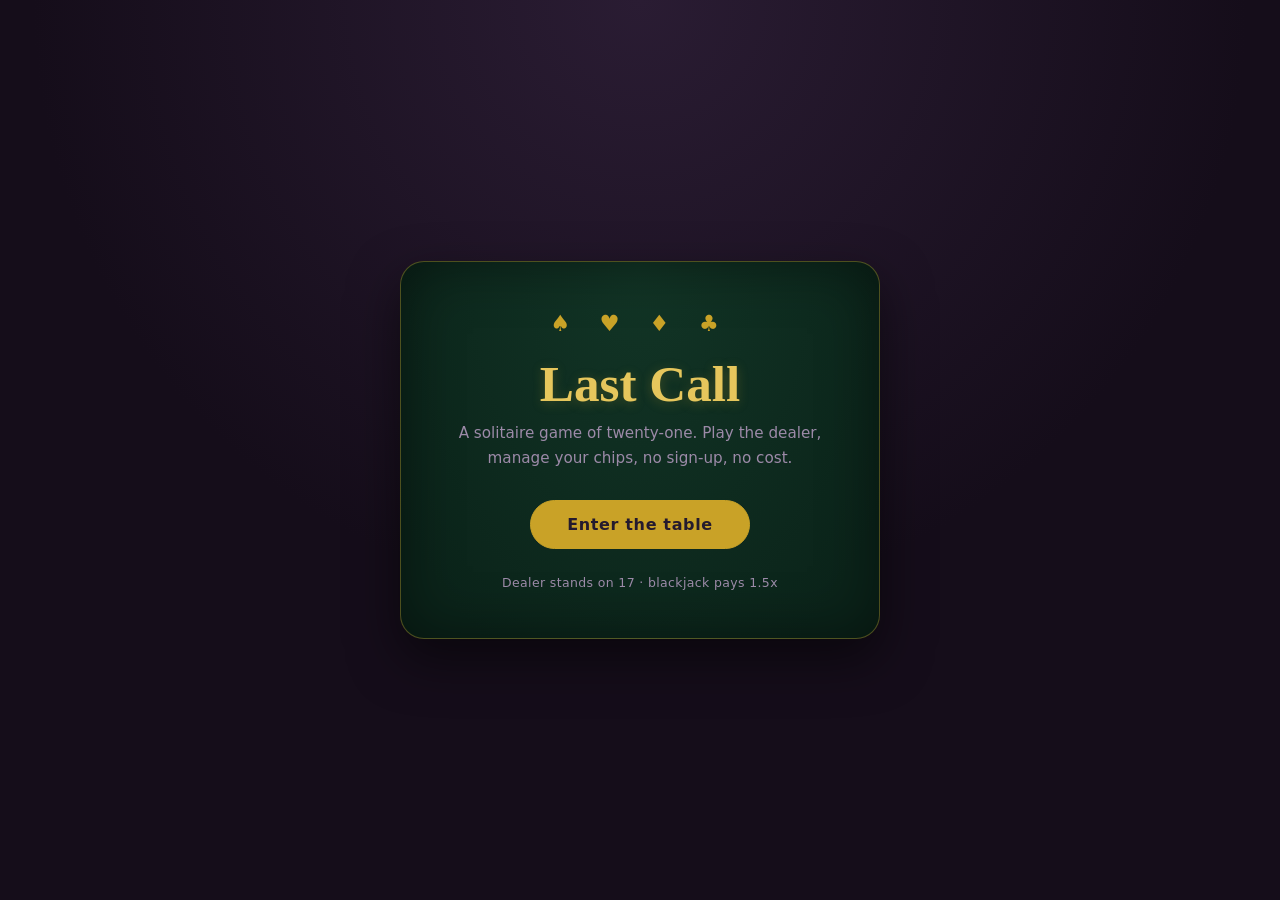
==== source/index.html @ 6c2baff7 "separate js and html, format fixes" ====
<!DOCTYPE html>
<html lang="en">

<head>
  <meta charset="UTF-8">
  <meta name="viewport" content="width=device-width, initial-scale=1.0">
  <title>Last Call — a solitaire twenty-one</title>
  <style>
    :root {
      --bg: #150d1a;
      --gold: #c9a227;
      --gold-bright: #e6c65c;
      --cream: #f3ead8;
      --muted: #9c8aa8;
      --felt: #123526;
      --felt-dark: #0b241a;
      --serif: 'Playfair Display', Georgia, serif;
      --sans: 'Inter', system-ui, sans-serif;
    }

    * {
      box-sizing: border-box;
    }

    body {
      margin: 0;
      min-height: 100vh;
      background: radial-gradient(circle at 50% 0%, #2a1c33 0%, var(--bg) 55%);
      color: var(--cream);
      font-family: var(--sans);
      display: flex;
      flex-direction: column;
      align-items: center;
      justify-content: center;
      text-align: center;
      padding: 32px 20px;
    }

    .frame {
      max-width: 480px;
      border: 1px solid rgba(201, 162, 39, 0.35);
      border-radius: 24px;
      padding: 48px 32px;
      background: radial-gradient(ellipse at 50% 0%, var(--felt) 0%, var(--felt-dark) 85%);
      box-shadow: inset 0 0 60px rgba(0, 0, 0, 0.45), 0 20px 50px rgba(0, 0, 0, 0.5);
    }

    .glyphs {
      font-size: 1.4rem;
      letter-spacing: 0.5em;
      color: var(--gold);
      margin-bottom: 18px;
    }

    h1 {
      font-family: var(--serif);
      font-size: clamp(2.2rem, 6vw, 3.2rem);
      margin: 0 0 8px;
      color: var(--gold-bright);
      text-shadow: 0 2px 12px rgba(201, 162, 39, 0.25);
    }

    p {
      color: var(--muted);
      font-size: 0.95rem;
      line-height: 1.6;
      margin: 0 0 30px;
    }

    a.play {
      display: inline-block;
      font-family: var(--sans);
      font-weight: 600;
      letter-spacing: 0.04em;
      text-decoration: none;
      padding: 14px 36px;
      border-radius: 999px;
      border: 1px solid var(--gold);
      background: var(--gold);
      color: #241a2e;
      transition: transform 120ms ease, background 120ms ease;
    }

    a.play:hover {
      background: var(--gold-bright);
      transform: translateY(-2px);
    }

    .rules {
      margin-top: 26px;
      font-size: 0.78rem;
      color: var(--muted);
      letter-spacing: 0.03em;
    }
  </style>
</head>

<body>
  <div class="frame">
    <div class="glyphs">♠ ♥ ♦ ♣</div>
    <h1>Last Call</h1>
    <p>A solitaire game of twenty-one. Play the dealer, manage your chips, no sign-up, no cost.</p>
    <a class="play" href="game.html">Enter the table</a>
    <div class="rules">Dealer stands on 17 &middot; blackjack pays 1.5x</div>
  </div>
</body>

</html>
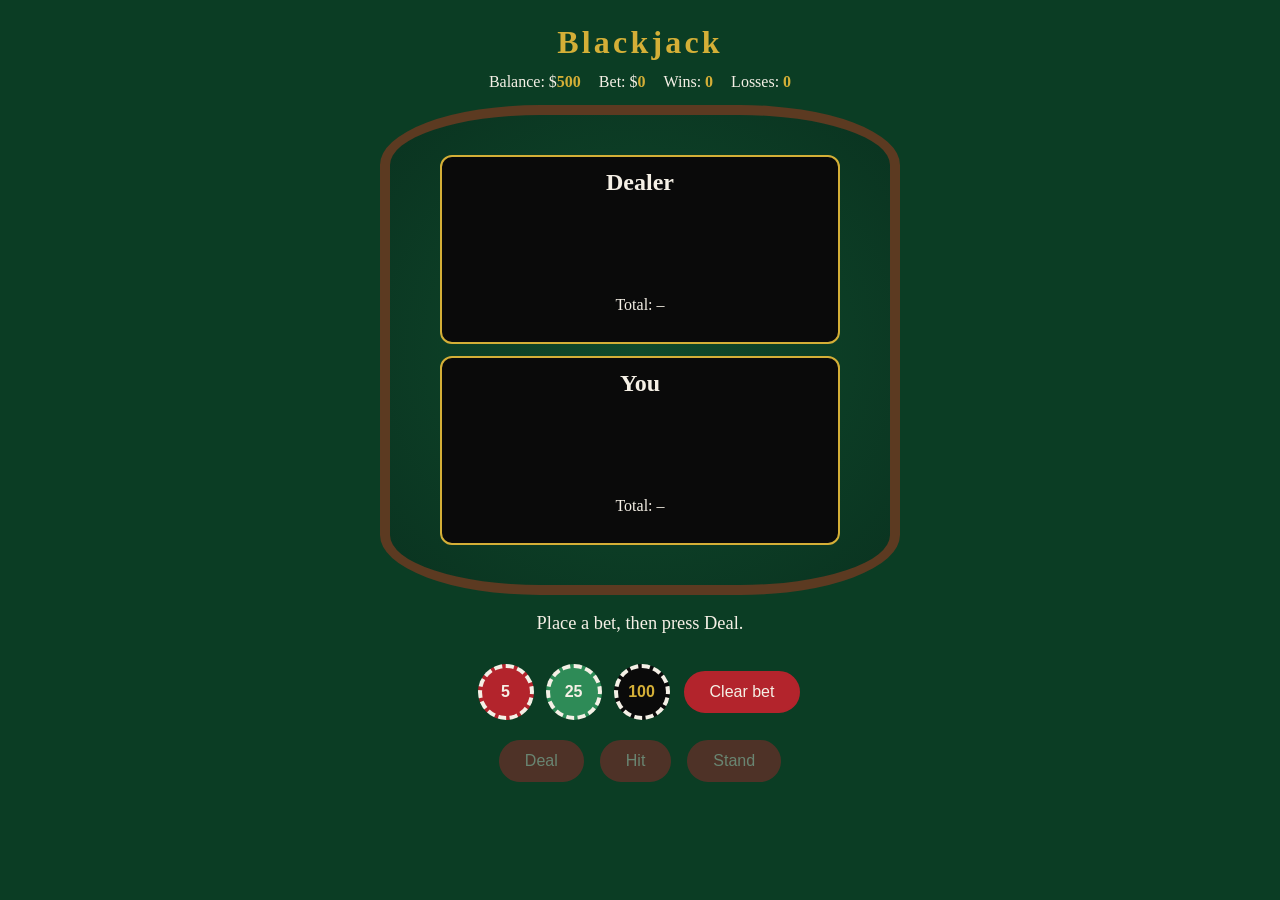
==== commit 838361e4: "unzip files" ====
--- a/source/index.html
+++ b/source/index.html
@@ -1,108 +1,49 @@
 <!DOCTYPE html>
 <html lang="en">
-
 <head>
   <meta charset="UTF-8">
   <meta name="viewport" content="width=device-width, initial-scale=1.0">
-  <title>Last Call — a solitaire twenty-one</title>
-  <style>
-    :root {
-      --bg: #150d1a;
-      --gold: #c9a227;
-      --gold-bright: #e6c65c;
-      --cream: #f3ead8;
-      --muted: #9c8aa8;
-      --felt: #123526;
-      --felt-dark: #0b241a;
-      --serif: 'Playfair Display', Georgia, serif;
-      --sans: 'Inter', system-ui, sans-serif;
-    }
+  <title>Blackjack</title>
+  <link rel="stylesheet" href="style.css">
+</head>
+<body>
+  <h1>Blackjack</h1>
 
-    * {
-      box-sizing: border-box;
-    }
+  <div class="stats">
+    <span>Balance: $<b id="balance">500</b></span>
+    <span>Bet: $<b id="bet">0</b></span>
+    <span>Wins: <b id="wins">0</b></span>
+    <span>Losses: <b id="losses">0</b></span>
+  </div>
 
-    body {
-      margin: 0;
-      min-height: 100vh;
-      background: radial-gradient(circle at 50% 0%, #2a1c33 0%, var(--bg) 55%);
-      color: var(--cream);
-      font-family: var(--sans);
-      display: flex;
-      flex-direction: column;
-      align-items: center;
-      justify-content: center;
-      text-align: center;
-      padding: 32px 20px;
-    }
+  <div id="table">
+    <div id="dealer-area">
+      <h2>Dealer</h2>
+      <div id="dealer-cards"></div>
+      <p>Total: <span id="dealer-total">–</span></p>
+    </div>
+    <div id="player-area">
+      <h2>You</h2>
+      <div id="player-cards"></div>
+      <p>Total: <span id="player-total">–</span></p>
+    </div>
+  </div>
 
-    .frame {
-      max-width: 480px;
-      border: 1px solid rgba(201, 162, 39, 0.35);
-      border-radius: 24px;
-      padding: 48px 32px;
-      background: radial-gradient(ellipse at 50% 0%, var(--felt) 0%, var(--felt-dark) 85%);
-      box-shadow: inset 0 0 60px rgba(0, 0, 0, 0.45), 0 20px 50px rgba(0, 0, 0, 0.5);
-    }
+  <p id="message">Place a bet, then press Deal.</p>
 
-    .glyphs {
-      font-size: 1.4rem;
-      letter-spacing: 0.5em;
-      color: var(--gold);
-      margin-bottom: 18px;
-    }
+  <div id="chips">
+    <button class="chip" data-v="5">5</button>
+    <button class="chip" data-v="25">25</button>
+    <button class="chip" data-v="100">100</button>
+    <button class="action" id="clear-btn">Clear bet</button>
+  </div>
 
-    h1 {
-      font-family: var(--serif);
-      font-size: clamp(2.2rem, 6vw, 3.2rem);
-      margin: 0 0 8px;
-      color: var(--gold-bright);
-      text-shadow: 0 2px 12px rgba(201, 162, 39, 0.25);
-    }
+  <div>
+    <button class="action" id="deal-btn" disabled>Deal</button>
+    <button class="action" id="hit-btn" disabled>Hit</button>
+    <button class="action" id="stand-btn" disabled>Stand</button>
+  </div>
 
-    p {
-      color: var(--muted);
-      font-size: 0.95rem;
-      line-height: 1.6;
-      margin: 0 0 30px;
-    }
-
-    a.play {
-      display: inline-block;
-      font-family: var(--sans);
-      font-weight: 600;
-      letter-spacing: 0.04em;
-      text-decoration: none;
-      padding: 14px 36px;
-      border-radius: 999px;
-      border: 1px solid var(--gold);
-      background: var(--gold);
-      color: #241a2e;
-      transition: transform 120ms ease, background 120ms ease;
-    }
-
-    a.play:hover {
-      background: var(--gold-bright);
-      transform: translateY(-2px);
-    }
-
-    .rules {
-      margin-top: 26px;
-      font-size: 0.78rem;
-      color: var(--muted);
-      letter-spacing: 0.03em;
-    }
-  </style>
-</head>
-
-<body>
-  <div class="frame">
-    <div class="glyphs">♠ ♥ ♦ ♣</div>
-    <h1>Last Call</h1>
-    <p>A solitaire game of twenty-one. Play the dealer, manage your chips, no sign-up, no cost.</p>
-    <a class="play" href="game.html">Enter the table</a>
-    <div class="rules">Dealer stands on 17 &middot; blackjack pays 1.5x</div>
-  </div>
+  <script src="script.js"></script>
 </body>
-
-</html>+</html>
--- a/source/style.css
+++ b/source/style.css
@@ -0,0 +1,26 @@
+* { box-sizing: border-box; }
+body { font-family: Georgia, serif; background: #0b3d24; color: #f5f0e6; text-align: center; margin: 0; padding: 24px 12px; }
+h1 { color: #d4af37; letter-spacing: 0.1em; margin: 0 0 12px; }
+h2 { margin: 0 0 8px; }
+.stats { display: flex; gap: 18px; justify-content: center; flex-wrap: wrap; }
+.stats b { color: #d4af37; }
+
+#table { background: radial-gradient(ellipse at center, #0f4a2c, #0a3320); border: 10px solid #5c3a21; border-radius: 160px / 60px; padding: 28px 24px; max-width: 520px; margin: 14px auto; }
+#dealer-area, #player-area { background: #0a0a0a; border: 2px solid #d4af37; border-radius: 12px; padding: 12px; margin: 12px auto; max-width: 400px; }
+#dealer-cards, #player-cards { display: flex; gap: 8px; justify-content: center; min-height: 76px; }
+
+.card { background: #f5f0e6; color: #0a0a0a; border-radius: 6px; width: 52px; height: 76px; display: flex; align-items: center; justify-content: center; font-weight: bold; font-size: 1.2rem; box-shadow: 0 3px 6px rgba(0,0,0,0.5); }
+.card.red { color: #b3242c; }
+.card.back { background: repeating-linear-gradient(45deg, #b3242c 0 6px, #7d1a20 6px 12px); border: 3px solid #f5f0e6; }
+
+#message { min-height: 28px; font-size: 1.15rem; }
+#chips { margin-bottom: 10px; }
+.chip { width: 56px; height: 56px; border-radius: 50%; border: 4px dashed #f5f0e6; font-weight: bold; font-size: 1rem; margin: 4px; cursor: pointer; }
+.chip[data-v="5"] { background: #b3242c; color: #f5f0e6; }
+.chip[data-v="25"] { background: #2e8b57; color: #f5f0e6; }
+.chip[data-v="100"] { background: #0a0a0a; color: #d4af37; }
+.chip:hover:not(:disabled) { transform: scale(1.08); }
+
+.action { font-size: 1rem; padding: 10px 24px; margin: 6px; border-radius: 999px; border: 2px solid #b3242c; background: #b3242c; color: #f5f0e6; cursor: pointer; }
+.action:hover:not(:disabled) { background: #d4af37; border-color: #d4af37; color: #0a0a0a; }
+button:disabled { opacity: 0.4; cursor: not-allowed; }
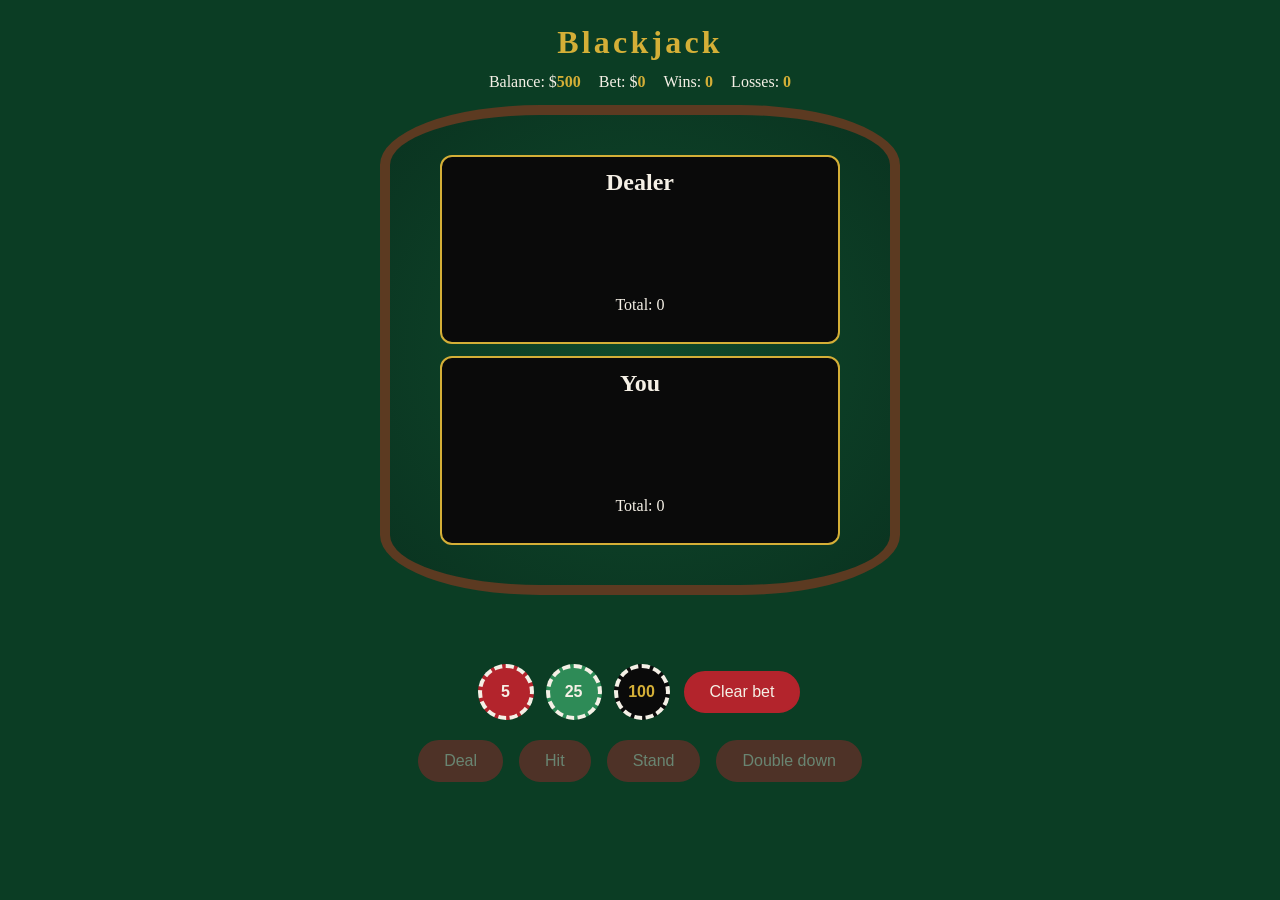
==== commit 0df99b7e: "add double down" ====
--- a/source/index.html
+++ b/source/index.html
@@ -42,6 +42,7 @@
     <button class="action" id="deal-btn" disabled>Deal</button>
     <button class="action" id="hit-btn" disabled>Hit</button>
     <button class="action" id="stand-btn" disabled>Stand</button>
+    <button class="action" id="double-btn" disabled>Double down</button>
   </div>
 
   <script src="script.js"></script>
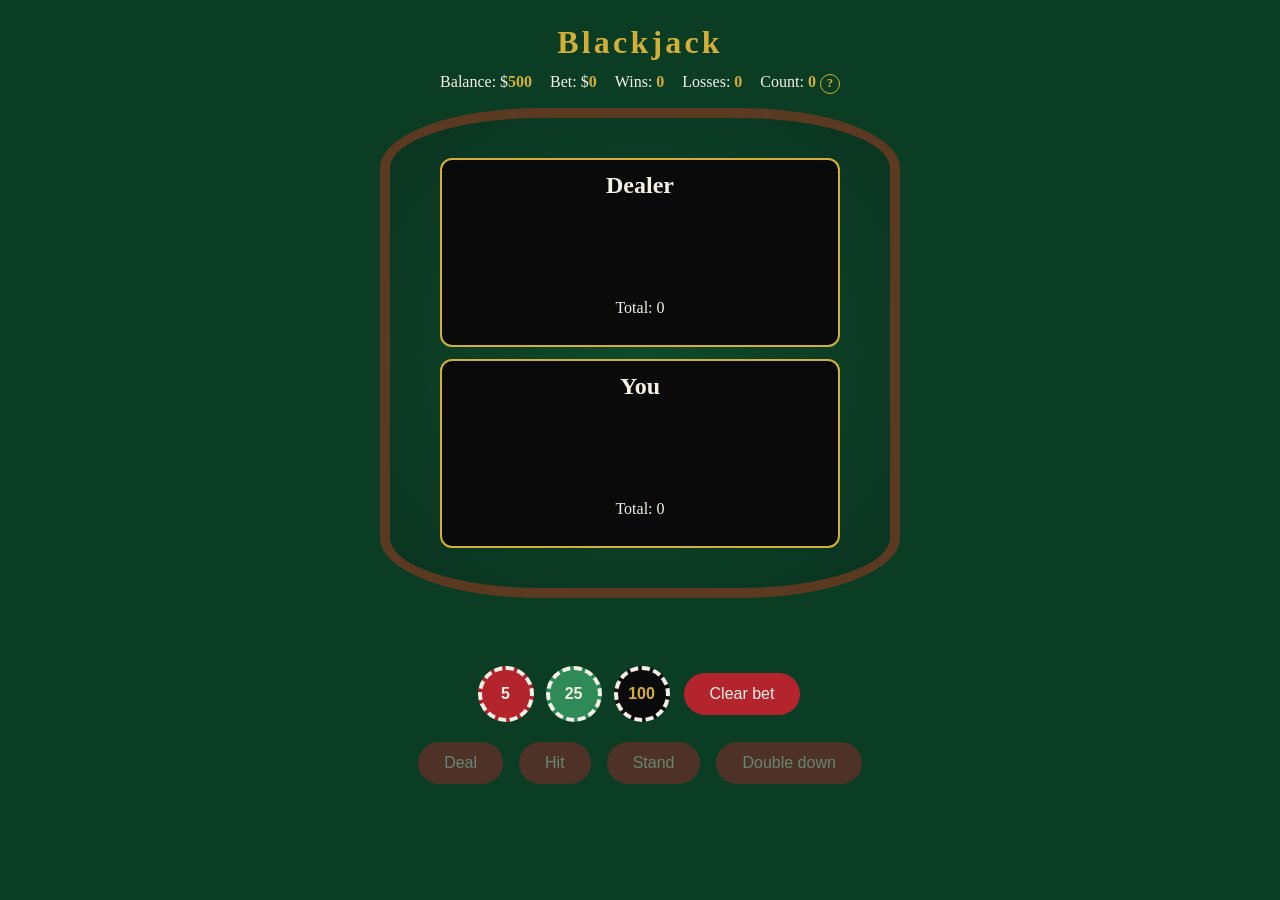
==== commit e19561c9: "add card counting" ====
--- a/source/index.html
+++ b/source/index.html
@@ -14,6 +14,11 @@
     <span>Bet: $<b id="bet">0</b></span>
     <span>Wins: <b id="wins">0</b></span>
     <span>Losses: <b id="losses">0</b></span>
+    <span class="count-display">
+      Count: <b id="running-count">0</b>
+      <button class="count-help" type="button" aria-label="About card counting" aria-describedby="count-tooltip">?</button>
+      <span class="tooltip" id="count-tooltip" role="tooltip">Card counting tracks exposed cards: 2–6 add 1, 7–9 do not change the count, and 10–A subtract 1. The count resets when the deck is shuffled.</span>
+    </span>
   </div>
 
   <div id="table">
--- a/source/style.css
+++ b/source/style.css
@@ -4,6 +4,10 @@
 h2 { margin: 0 0 8px; }
 .stats { display: flex; gap: 18px; justify-content: center; flex-wrap: wrap; }
 .stats b { color: #d4af37; }
+.count-display { position: relative; }
+.count-help { width: 20px; height: 20px; padding: 0; border: 1px solid #d4af37; border-radius: 50%; background: transparent; color: #d4af37; font: bold 0.8rem Georgia, serif; cursor: help; }
+.tooltip { position: absolute; z-index: 1; top: calc(100% + 8px); left: 50%; width: 240px; padding: 10px; border: 1px solid #d4af37; border-radius: 6px; background: #0a0a0a; color: #f5f0e6; font-size: 0.9rem; line-height: 1.4; text-align: left; visibility: hidden; opacity: 0; transform: translateX(-50%); transition: opacity 0.15s; }
+.count-help:hover + .tooltip, .count-help:focus + .tooltip { visibility: visible; opacity: 1; }
 
 #table { background: radial-gradient(ellipse at center, #0f4a2c, #0a3320); border: 10px solid #5c3a21; border-radius: 160px / 60px; padding: 28px 24px; max-width: 520px; margin: 14px auto; }
 #dealer-area, #player-area { background: #0a0a0a; border: 2px solid #d4af37; border-radius: 12px; padding: 12px; margin: 12px auto; max-width: 400px; }
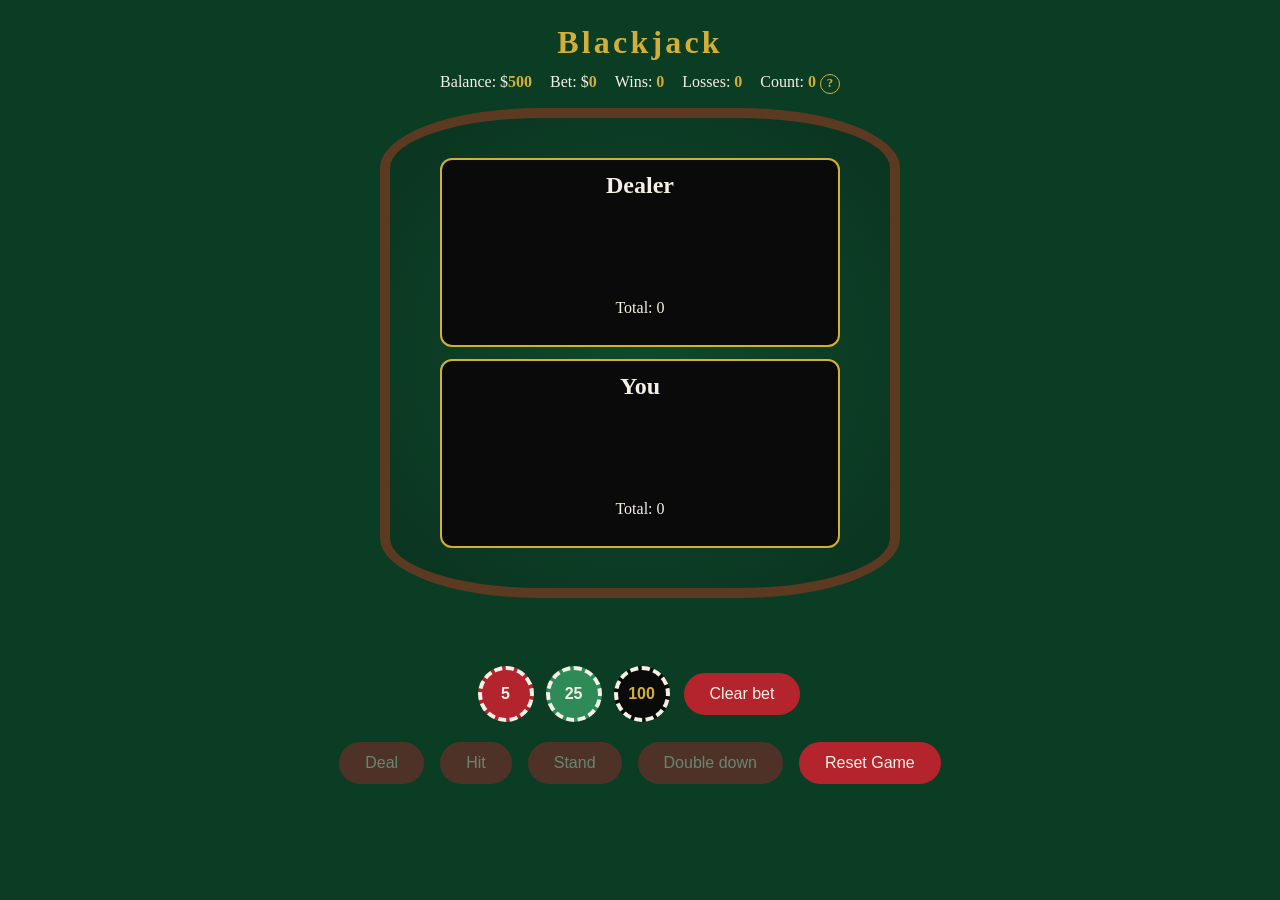
==== commit e97daf38: "Add reset game button and save reset progress" ====
--- a/source/index.html
+++ b/source/index.html
@@ -48,6 +48,7 @@
     <button class="action" id="hit-btn" disabled>Hit</button>
     <button class="action" id="stand-btn" disabled>Stand</button>
     <button class="action" id="double-btn" disabled>Double down</button>
+    <button class="action" id="reset-btn" type="button">Reset Game</button>
   </div>
 
   <script src="script.js"></script>
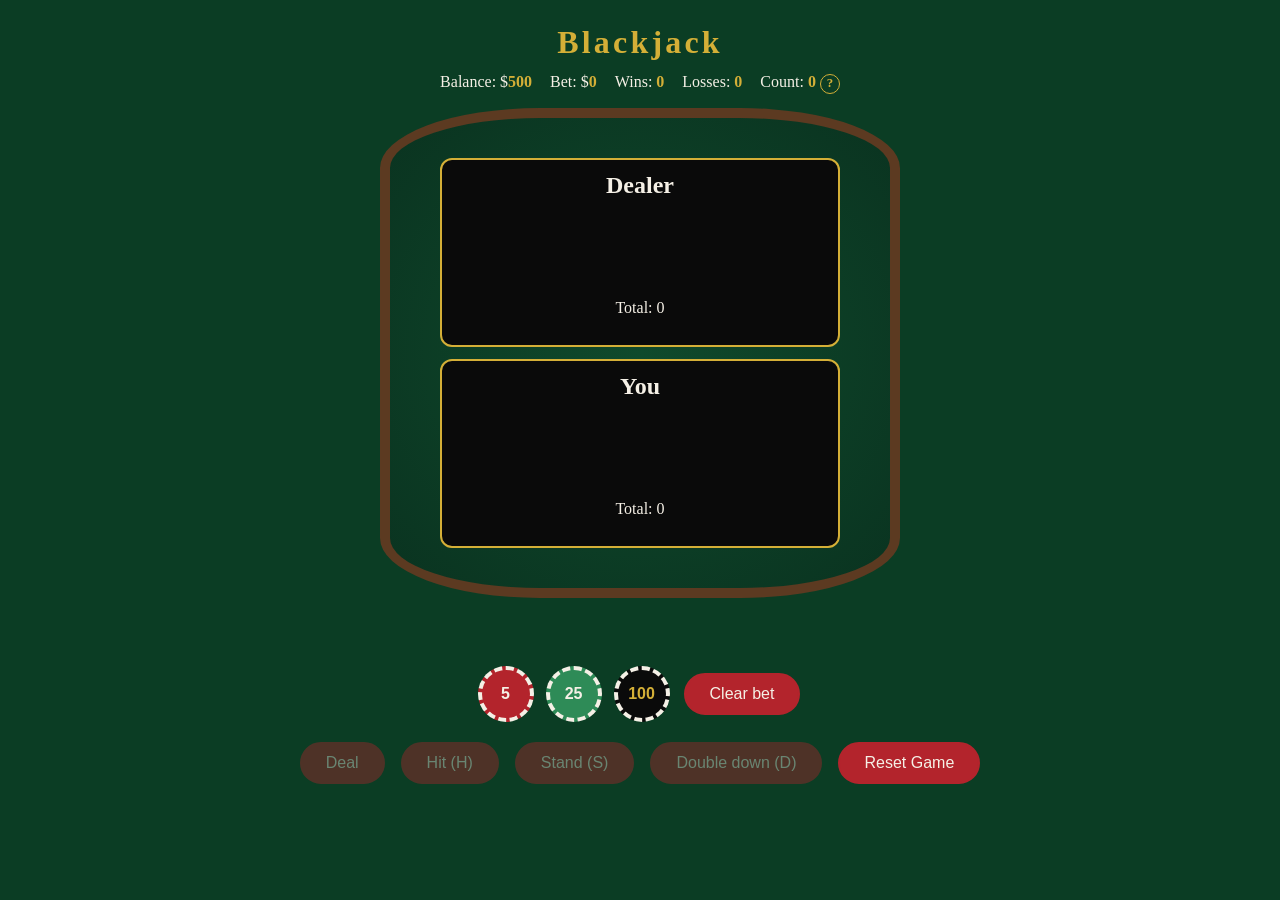
==== commit 8acbdeae: "Add keyboard shortcuts for blackjack actions" ====
--- a/source/index.html
+++ b/source/index.html
@@ -45,9 +45,9 @@
 
   <div>
     <button class="action" id="deal-btn" disabled>Deal</button>
-    <button class="action" id="hit-btn" disabled>Hit</button>
-    <button class="action" id="stand-btn" disabled>Stand</button>
-    <button class="action" id="double-btn" disabled>Double down</button>
+    <button class="action" id="hit-btn" disabled>Hit (H)</button>
+    <button class="action" id="stand-btn" disabled>Stand (S)</button>
+    <button class="action" id="double-btn" disabled>Double down (D)</button>
     <button class="action" id="reset-btn" type="button">Reset Game</button>
   </div>
 
